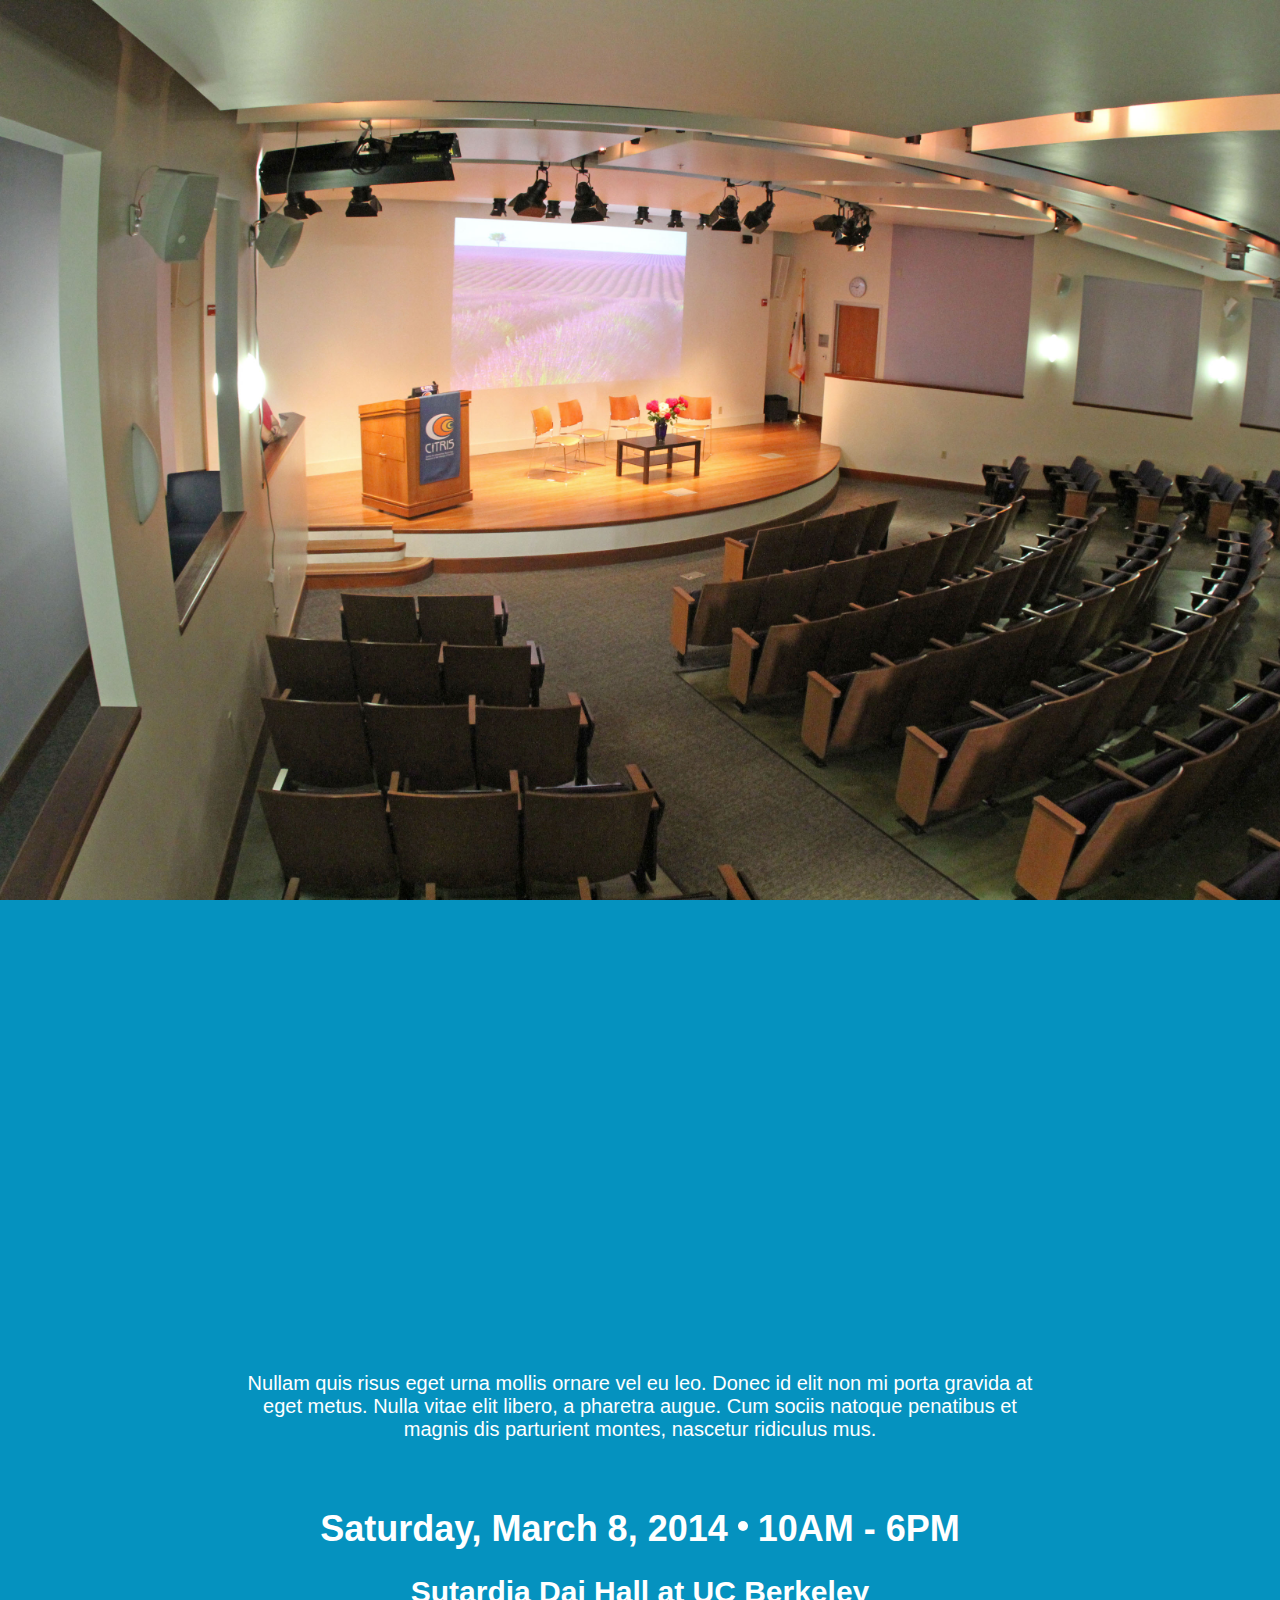
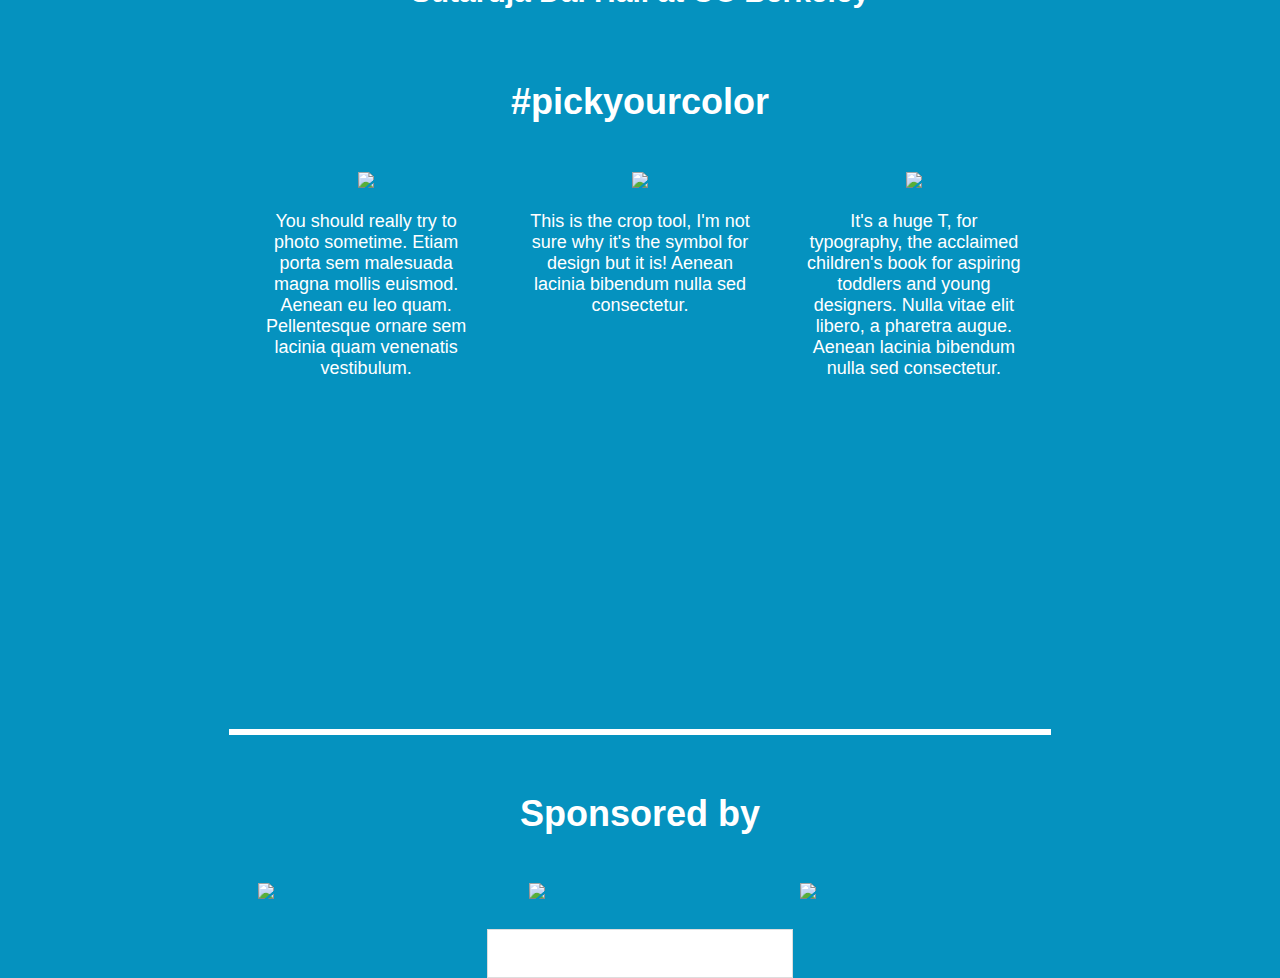
==== rgb.html @ 5aa8c822 "not working bg im tired" ====
<!DOCTYPE html>
<html lang="en">
<head>
  <title>RGB</title>
  <link rel="stylesheet" href="rgb.css">
</head>
<body>
  <div id="splash">
    <div id="splashbg"></div>
    <div id="rgblogo"><img src="./i/rgblogo.png" width="300px;"></div>
    <div id="title">Redefine Graphic Brilliance</div>
    <div id="subtitle">Welcome to your toolkit.</div>
    <div class="sidelined"><span>STARTS IN</span></div>
    <div class="colwrap full">
      <div class="quadcol"><div class="num">12</div>days</div>
      <div class="quadcol"><div class="num">13</div>hours</div>
      <div class="quadcol"><div class="num">04</div>minutes</div>
      <div class="quadcol"><div class="num">59</div>seconds</div>
    </div>
  </div>
  <div id="content">
    <br>
    <!-- CHANGEME youtube copypasta -->
    <iframe width="700" height="394" src="http://www.youtube.com/embed/QX5XKFn7Ngo" frameborder="0" allowfullscreen></iframe>
    <p>Nullam quis risus eget urna mollis ornare vel eu leo. Donec id elit non mi porta gravida at eget metus. Nulla vitae elit libero, a pharetra augue. Cum sociis natoque penatibus et magnis dis parturient montes, nascetur ridiculus mus.</p>
    <br>
    <h1>Saturday, March 8, 2014  <div class="circle"></div>  10AM - 6PM</h1>
    <h2>Sutardja Dai Hall at UC Berkeley</h2>
    <br>
    <h1>#pickyourcolor</h1>
    <div class="colwrap">
      <div class="thirdcol"><img src="i/camera.png" class="full">
        <p>You should really try to photo sometime. Etiam porta sem malesuada magna mollis euismod. Aenean eu leo quam. Pellentesque ornare sem lacinia quam venenatis vestibulum.</p>
      </div>
      <div class="thirdcol"><img src="i/crop.png" class="full">
        <p>This is the crop tool, I'm not sure why it's the symbol for design but it is! Aenean lacinia bibendum nulla sed consectetur.</p>
      </div>
      <div class="thirdcol"><img src="i/t.png" class="full">
        <p>It's a huge T, for typography, the acclaimed children's book for aspiring toddlers and young designers. Nulla vitae elit libero, a pharetra augue. Aenean lacinia bibendum nulla sed consectetur.</p>
      </div>
    </div>
    <br>
    <hr>
    <br>
    <h1>Sponsored by</h1>
    <img src="i/frog.png" class="third"><img src="i/stripe.png" class="third"><img src="i/fontshop.png" class="third">
    <form>
      <input type="text" name="accesscode">
    </form>
  </div>
</body>
</html>
---- rgb.css ----
/* grab museo stuff */
@font-face {
    font-family: 'MuseoSans100';
    src: url('/MuseoSans_100.eot');
    src: local('☺'), url('./MuseoSans_100.woff') format('woff'), url('./MuseoSans_100.ttf') format('truetype');
    font-weight: normal;
    font-style: normal;
}

@font-face {
    font-family: 'MuseoSans300';
    src: url('/MuseoSans_300.eot');
    src: local('☺'), url('./MuseoSans_300.woff') format('woff'), url('./MuseoSans_300.ttf') format('truetype');
    font-weight: normal;
    font-style: normal;
}


/* styling */
#content {
    margin: 0.5em auto;
    text-align: center;
    width: 65%;
    color: white;
    font-size: 1.25em;
    height: 100%;
}

#splash {
    height: 100%;
    margin: 0.5em auto;
    text-align: center;
    width: 65%;
    color: white;
    font-size: 1.25em;
}

#splashbg {
    position: absolute;
    width: 100%;
    height: 100%;
    top: 0;
    left: 0;
    margin: -50px; /* get the overflow hidden working */
    padding: 50px;

    background-image: url("i/sutardjadai.jpg");
    background-attachment: fixed;
    background-size: cover;
    background-repeat: no-repeat;

    z-index: 2;
}

#rgblogo {
    margin: 1em;
}

#title {
    font-size: 1.75em;
    font-family: 'MuseoSans300', sans-serif;
}

#subtitle {
    font-size: 1.5em;
    font-family: 'MuseoSans300', sans-serif;
    margin-bottom: 0.5em;
}

.sidelined {
    line-height: 0.1em;
    text-align: center;
    margin: 1em auto;
    margin-top: 2em;
}
.sidelined span {
    display: inline-block;
    position: relative;
}
.sidelined span:before,
.sidelined span:after {
    content: "";
    position: absolute;
    height: 0;
    border: 1px solid white;
    top: 0;
    width: 320%;
}
.sidelined span:before {
    right: 100%;
    margin-right: 15px;
}
.sidelined span:after {
    left: 100%;
    margin-left: 15px;
}

h1 {
    font-size: 1.8em;
}

.colwrap {
    display: table;
}

.thirdcol {
    display: table-cell; /* doesnt work? */
    width: 27%;
    padding: 3%;
    height: 500px;
    margin-bottom: auto;
    font-size: 0.9em;
}

img.third {
    width: 27%;
    margin: 3%;
    display: inline-block;
}

.quadcol {
    display: table-cell;
    width: 20%;
    padding: 0 3%;
    padding-left: 1%;
    font-size: 1.5em;
}

.num {
    font-size: 2.5em;
}

.full {
    width: 100%;
}

input {
    text-align: center;
    width: 300px;
    font-size: 2em;
    border: 1px solid #DDD;
}

/* nontext and shapes */
.circle {
    border-radius: 50%;
    width: 10px;
    height: 10px;
    background-color: white;
    display: inline-block;
    position: relative;
    top: -10px;
}

hr {
    border: 3px solid white;
}

body {
    font-family: 'MuseoSans100', sans-serif;
    /*background-color: #22B573;*/
    background-color: #0592BF;
}

/* allow full page */
body, html {
    height: 100%;
}
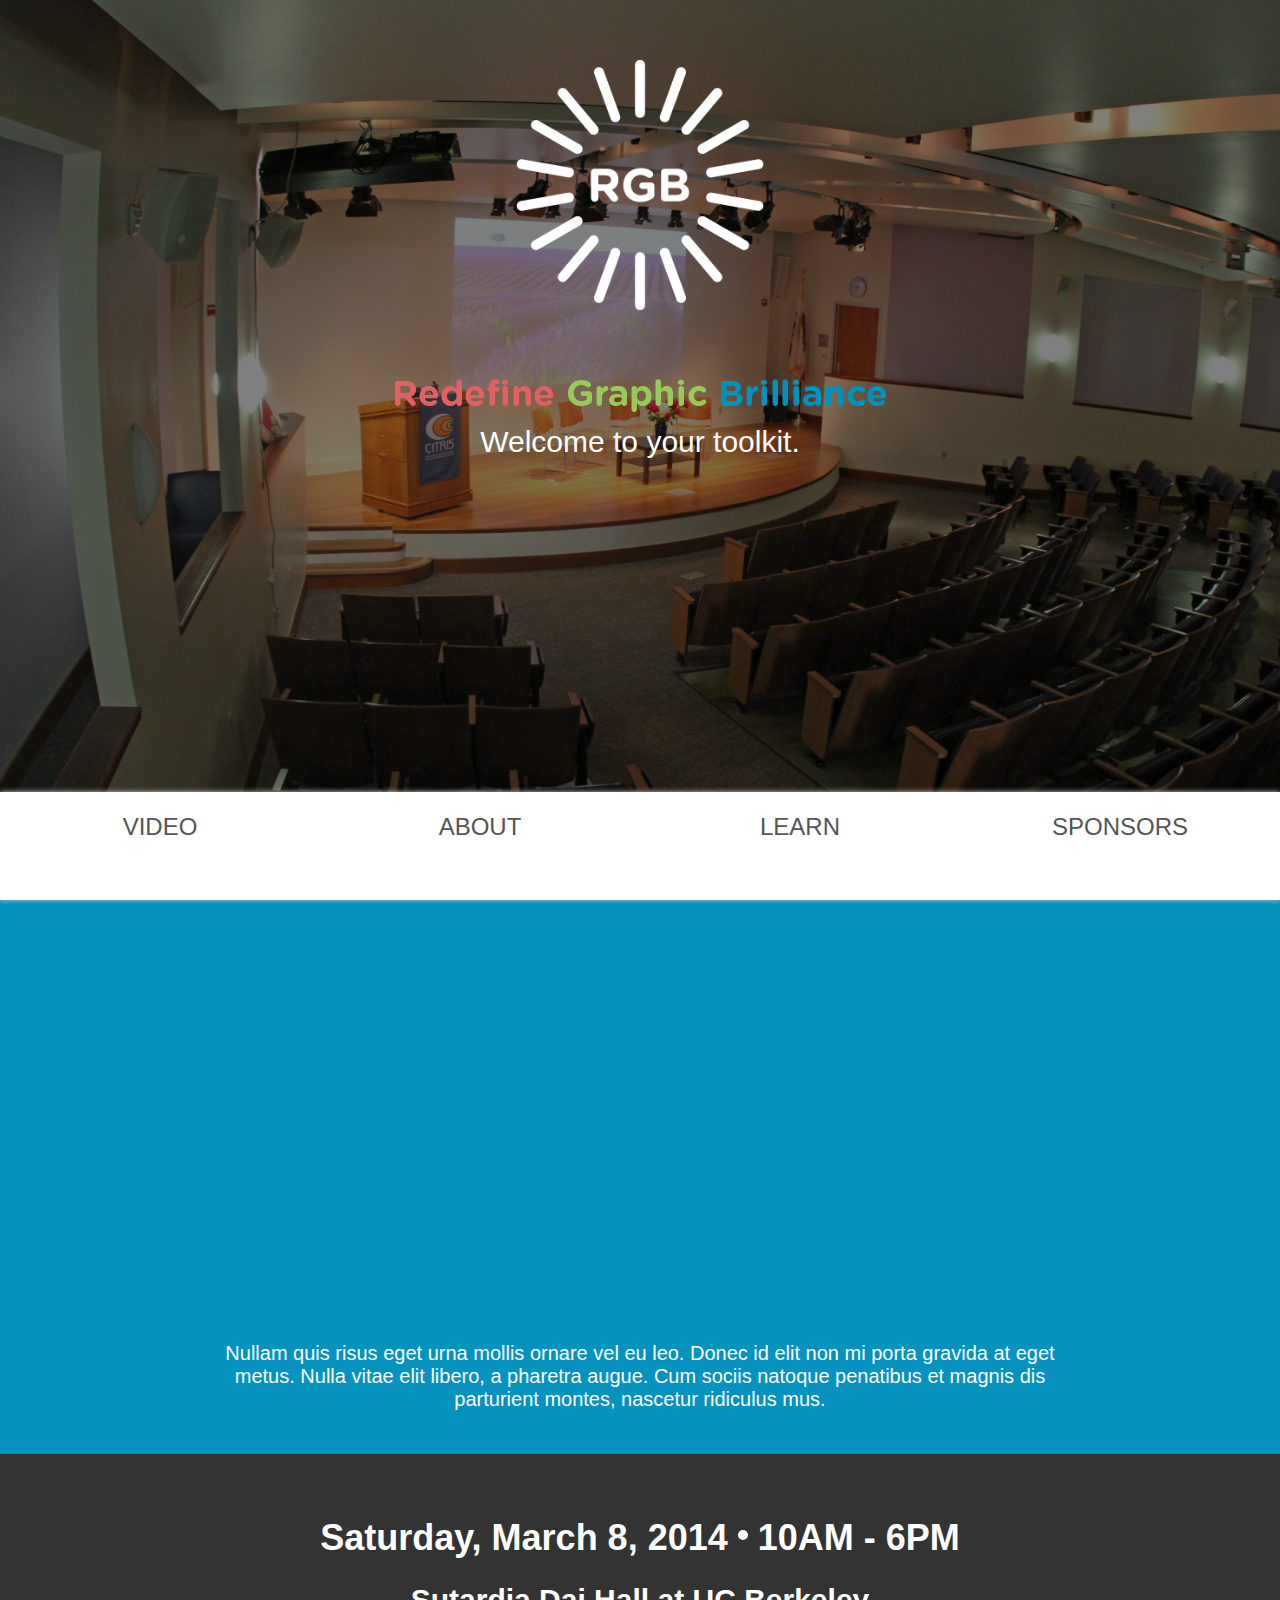
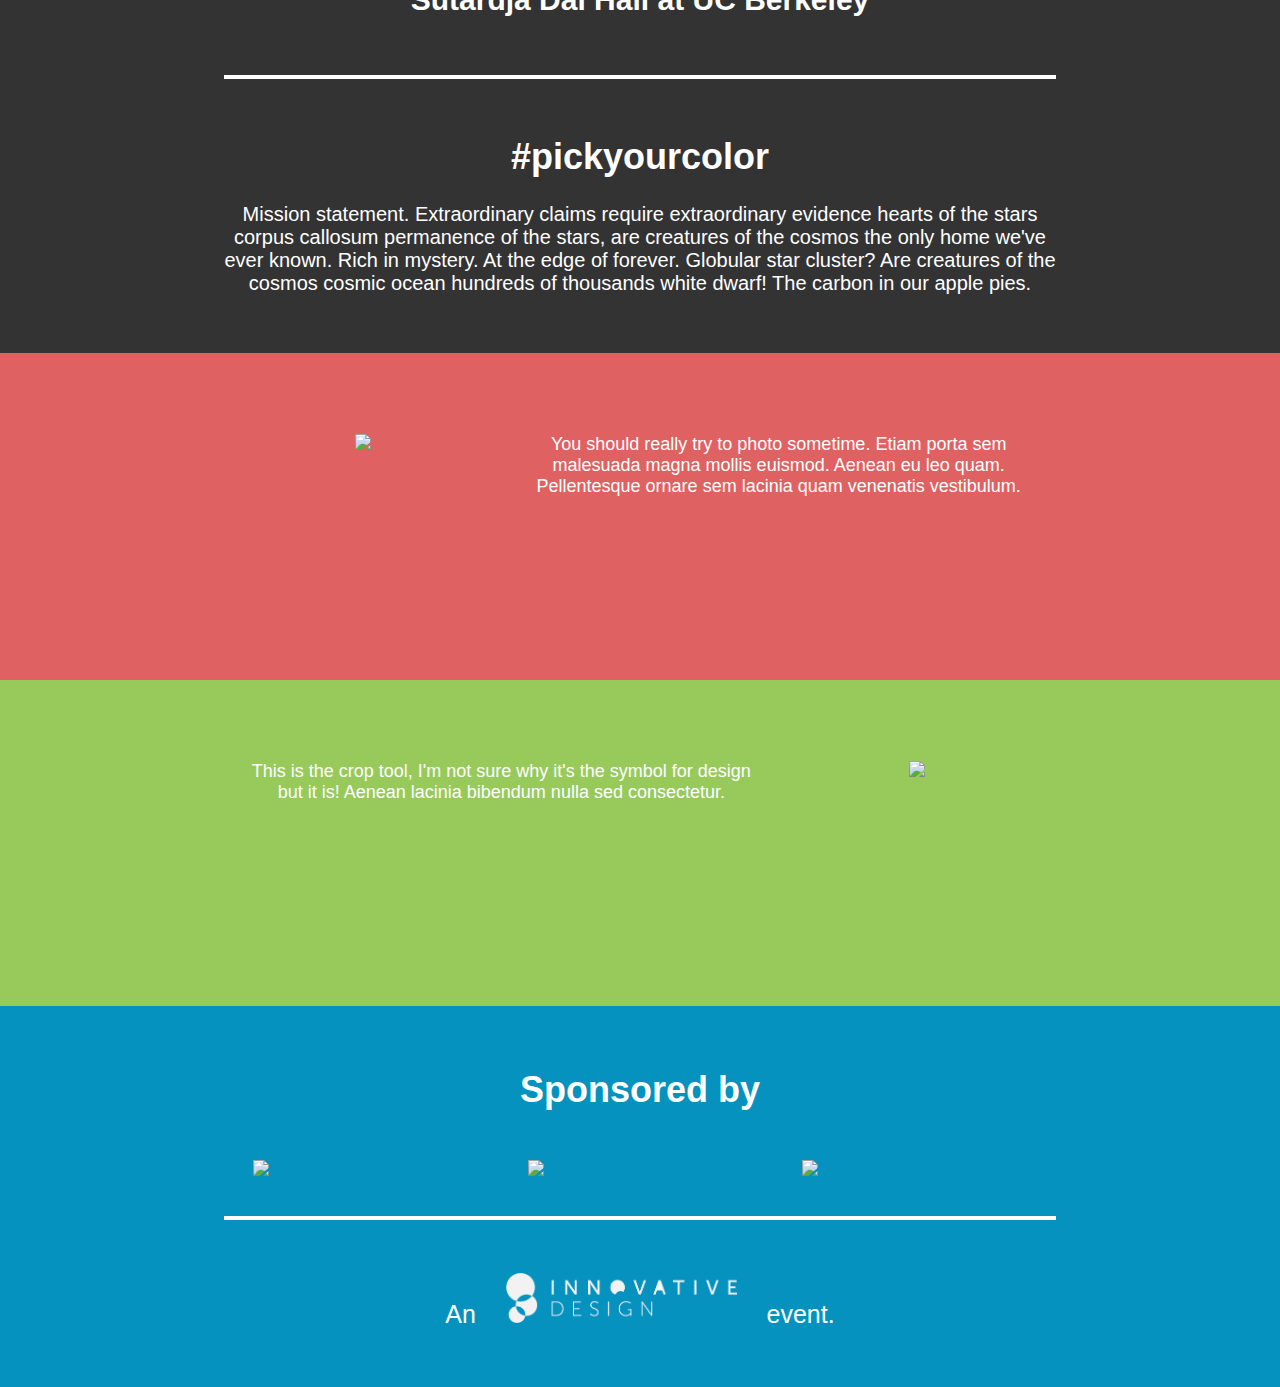
==== commit 27e7d21f: "rework, make pretty" ====
--- a/rgb.html
+++ b/rgb.html
@@ -3,32 +3,67 @@
 <head>
   <title>RGB</title>
   <link rel="stylesheet" href="rgb.css">
+  <script src="http://ajax.googleapis.com/ajax/libs/jquery/1.11.0/jquery.min.js"></script>
+  <script type="text/javascript" src="js/splash.js"></script>
 </head>
 <body>
   <div id="splash">
-    <div id="splashbg"></div>
-    <div id="rgblogo"><img src="./i/rgblogo.png" width="300px;"></div>
-    <div id="title">Redefine Graphic Brilliance</div>
-    <div id="subtitle">Welcome to your toolkit.</div>
-    <div class="sidelined"><span>STARTS IN</span></div>
-    <div class="colwrap full">
-      <div class="quadcol"><div class="num">12</div>days</div>
-      <div class="quadcol"><div class="num">13</div>hours</div>
-      <div class="quadcol"><div class="num">04</div>minutes</div>
-      <div class="quadcol"><div class="num">59</div>seconds</div>
+    <div id="splashbg">
+      <div id="bgfade"></div>
+    </div>
+    <div class="center">
+      <div id="rgblogo"><img src="./i/rgblogo.png" width="250px;"></div>
+      <div id="title">
+        <!-- <span class="red">Redefine</span>
+        <span class="green">Graphic</span>
+        <span class="blue">Brilliance</span> -->
+        <img src="i/rgbnameplate.png">
+      </div>
+      <div id="subtitle">Welcome to your toolkit.</div>
+      <!-- <div class="sidelined"><span>STARTS IN</span></div>
+      <div class="colwrap full">
+        <div class="quadcol"><div class="num">12</div>days</div>
+        <div class="quadcol"><div class="num">13</div>hours</div>
+        <div class="quadcol"><div class="num">04</div>minutes</div>
+        <div class="quadcol"><div class="num">59</div>seconds</div>
+      </div> -->
     </div>
   </div>
-  <div id="content">
-    <br>
-    <!-- CHANGEME youtube copypasta -->
-    <iframe width="700" height="394" src="http://www.youtube.com/embed/QX5XKFn7Ngo" frameborder="0" allowfullscreen></iframe>
-    <p>Nullam quis risus eget urna mollis ornare vel eu leo. Donec id elit non mi porta gravida at eget metus. Nulla vitae elit libero, a pharetra augue. Cum sociis natoque penatibus et magnis dis parturient montes, nascetur ridiculus mus.</p>
-    <br>
-    <h1>Saturday, March 8, 2014  <div class="circle"></div>  10AM - 6PM</h1>
-    <h2>Sutardja Dai Hall at UC Berkeley</h2>
-    <br>
-    <h1>#pickyourcolor</h1>
-    <div class="colwrap">
+  <div id="navspace"></div>
+  <div id="splashbar">
+    <div class="colwrap full">
+      <div class="quadcol"><a id="videoa" href="#video">VIDEO</a></div>
+      <div class="quadcol"><a id="abouta" href="#about">ABOUT</a></div>
+      <div class="quadcol"><a id="learna" href="#learn">LEARN</a></div>
+      <div class="quadcol"><a id="sponsorsa" href="#sponsors">SPONSORS</a></div>
+    </div>
+  </div>
+  <div class="content">
+    <div id="video">
+      <div class="center">
+        <br>
+        <!-- CHANGEME youtube copypasta -->
+        <iframe width="700" height="394" src="http://www.youtube.com/embed/QX5XKFn7Ngo" frameborder="0" allowfullscreen></iframe>
+        <p>Nullam quis risus eget urna mollis ornare vel eu leo. Donec id elit non mi porta gravida at eget metus. Nulla vitae elit libero, a pharetra augue. Cum sociis natoque penatibus et magnis dis parturient montes, nascetur ridiculus mus.</p>
+        <br>
+      </div>
+    </div>
+
+    <div id="about">
+      <div id="time">
+        <div class="center">
+          <h1>Saturday, March 8, 2014  <div class="circle"></div>  10AM - 6PM</h1>
+          <h2>Sutardja Dai Hall at UC Berkeley</h2>
+          <br>
+          <hr>
+          <br>
+          <h1>#pickyourcolor</h1>
+          <p>Mission statement. Extraordinary claims require extraordinary evidence hearts of the stars corpus callosum permanence of the stars, are creatures of the cosmos the only home we've ever known. Rich in mystery. At the edge of forever. Globular star cluster? Are creatures of the cosmos cosmic ocean hundreds of thousands white dwarf! The carbon in our apple pies.</p>
+        </div>
+      </div>
+    </div>
+
+    <!-- <div class="colwrap">
       <div class="thirdcol"><img src="i/camera.png" class="full">
         <p>You should really try to photo sometime. Etiam porta sem malesuada magna mollis euismod. Aenean eu leo quam. Pellentesque ornare sem lacinia quam venenatis vestibulum.</p>
       </div>
@@ -38,15 +73,40 @@
       <div class="thirdcol"><img src="i/t.png" class="full">
         <p>It's a huge T, for typography, the acclaimed children's book for aspiring toddlers and young designers. Nulla vitae elit libero, a pharetra augue. Aenean lacinia bibendum nulla sed consectetur.</p>
       </div>
+    </div> -->
+
+    <div id="learn">
+      <div id="red">
+        <div class="center">
+          <div class="colwrap">
+            <div class="thirdcol"><img src="i/camera.png" class="full"></div>
+            <div class="thirdcol2"><p>You should really try to photo sometime. Etiam porta sem malesuada magna mollis euismod. Aenean eu leo quam. Pellentesque ornare sem lacinia quam venenatis vestibulum.</p></div>
+          </div>
+        </div>
+      </div>
+      <div id="green">
+        <div class="center">
+          <div class="colwrap">
+            <div class="thirdcol2"><p>This is the crop tool, I'm not sure why it's the symbol for design but it is! Aenean lacinia bibendum nulla sed consectetur.</p></div>
+            <div class="thirdcol"><img src="i/crop.png" class="full"></div>
+          </div>
+        </div>
+      </div>
     </div>
-    <br>
-    <hr>
-    <br>
-    <h1>Sponsored by</h1>
-    <img src="i/frog.png" class="third"><img src="i/stripe.png" class="third"><img src="i/fontshop.png" class="third">
-    <form>
-      <input type="text" name="accesscode">
-    </form>
+
+    <div id="sponsors">
+      <div class="center">
+        <h1>Sponsored by</h1>
+        <img src="i/frog.png" class="third"><img src="i/stripe.png" class="third"><img src="i/fontshop.png" class="third">
+        <!-- <form>
+          <input type="text" name="accesscode">
+        </form> -->
+        <br>
+        <hr>
+        <br>
+        <p><div class="nameplate">An<a target="_blank" href="http://innod.net"><img src="i/innodlogo.png" id="innodlogo"></a>event.</div></p>
+      </div>
+    </div>
   </div>
 </body>
 </html>--- a/rgb.css
+++ b/rgb.css
@@ -17,43 +17,93 @@
 
 
 /* styling */
-#content {
-    margin: 0.5em auto;
+.content {
+    background-color: #0592BF;
+    /*position: relative;*/
+    width: 100%;
+}
+
+#time {
+    background-color: #333;
+    padding: 3% 0;
+}
+
+#red {
+    background-color: #E06161;
+    padding: 3% 0;
+}
+
+#green {
+    background-color: #97CA5B;
+    padding: 3% 0;
+}
+
+#sponsors {
+    padding: 3% 0;
+}
+
+.nameplate {
+    font-size: 1.25em;
+}
+#innodlogo {
+    padding: 0 30px;
+    height: 50px;
+}
+
+.center {
+    /* manually entered centered margin amount */
+    margin: 0 17.5%; 
     text-align: center;
     width: 65%;
     color: white;
     font-size: 1.25em;
     height: 100%;
+
+    z-index: 2;
+    position: relative;
 }
 
 #splash {
     height: 100%;
-    margin: 0.5em auto;
-    text-align: center;
-    width: 65%;
-    color: white;
-    font-size: 1.25em;
+    overflow: hidden;
+    position: relative;
 }
 
 #splashbg {
     position: absolute;
-    width: 100%;
-    height: 100%;
-    top: 0;
-    left: 0;
-    margin: -50px; /* get the overflow hidden working */
-    padding: 50px;
+    height: 120%;
+    top: -5%;
+    left: -5%;
+    width: 120%;
 
     background-image: url("i/sutardjadai.jpg");
     background-attachment: fixed;
     background-size: cover;
     background-repeat: no-repeat;
 
-    z-index: 2;
+/*    -webkit-filter: blur(5px);
+    -moz-filter: blur(5px);
+    -o-filter: blur(5px);
+    -ms-filter: blur(5px);
+    filter: blur(5px);*/
+
+    z-index: 1;
+}
+
+#bgfade {
+    position: absolute;
+    height: 100%;
+    top: 0;
+    left: 0;
+    width: 100%;
+
+    background-color: #000;
+    opacity: 0.5;
+    filter: alpha(opacity=50); /* ie8 */
 }
 
 #rgblogo {
-    margin: 1em;
+    margin: 3em;
 }
 
 #title {
@@ -67,6 +117,35 @@
     margin-bottom: 0.5em;
 }
 
+#splashbar {
+    box-shadow: 0px 0px 5px #CCC;
+    background-color: white;
+    height: 12%;
+    width: 100%;
+    position: absolute;
+    top: 88%;
+    z-index: 10;
+
+    line-height: 70px;
+
+    color: #555;
+    font-family: 'MuseoSans300', sans-serif;
+}
+#splashbar.sticky {
+    position: fixed;
+    display: block;
+    top: 0;
+    left: 0;
+}
+
+#splashbar a {
+    text-decoration: none;
+    color: inherit;
+}
+#splashbar a.active {
+    color: #0092BF;
+}
+
 .sidelined {
     line-height: 0.1em;
     text-align: center;
@@ -99,6 +178,18 @@
     font-size: 1.8em;
 }
 
+.tred {
+    color: #E06161;
+}
+
+.tgreen {
+    color: #97CA5B;
+}
+
+.tblue {
+    color: #0092BF;
+}
+
 .colwrap {
     display: table;
 }
@@ -107,9 +198,17 @@
     display: table-cell; /* doesnt work? */
     width: 27%;
     padding: 3%;
-    height: 500px;
     margin-bottom: auto;
     font-size: 0.9em;
+    height: 200px;
+}
+.thirdcol2 {
+    display: table-cell; /* doesnt work? */
+    width: 54%;
+    padding: 3%;
+    margin-bottom: auto;
+    font-size: 0.9em;
+    height: 100px;
 }
 
 img.third {
@@ -122,8 +221,8 @@
     display: table-cell;
     width: 20%;
     padding: 0 3%;
-    padding-left: 1%;
     font-size: 1.5em;
+    text-align: center;
 }
 
 .num {
@@ -153,16 +252,16 @@
 }
 
 hr {
-    border: 3px solid white;
+    border: 2px solid white;
 }
 
 body {
     font-family: 'MuseoSans100', sans-serif;
     /*background-color: #22B573;*/
-    background-color: #0592BF;
 }
 
 /* allow full page */
 body, html {
     height: 100%;
+    margin: 0;
 }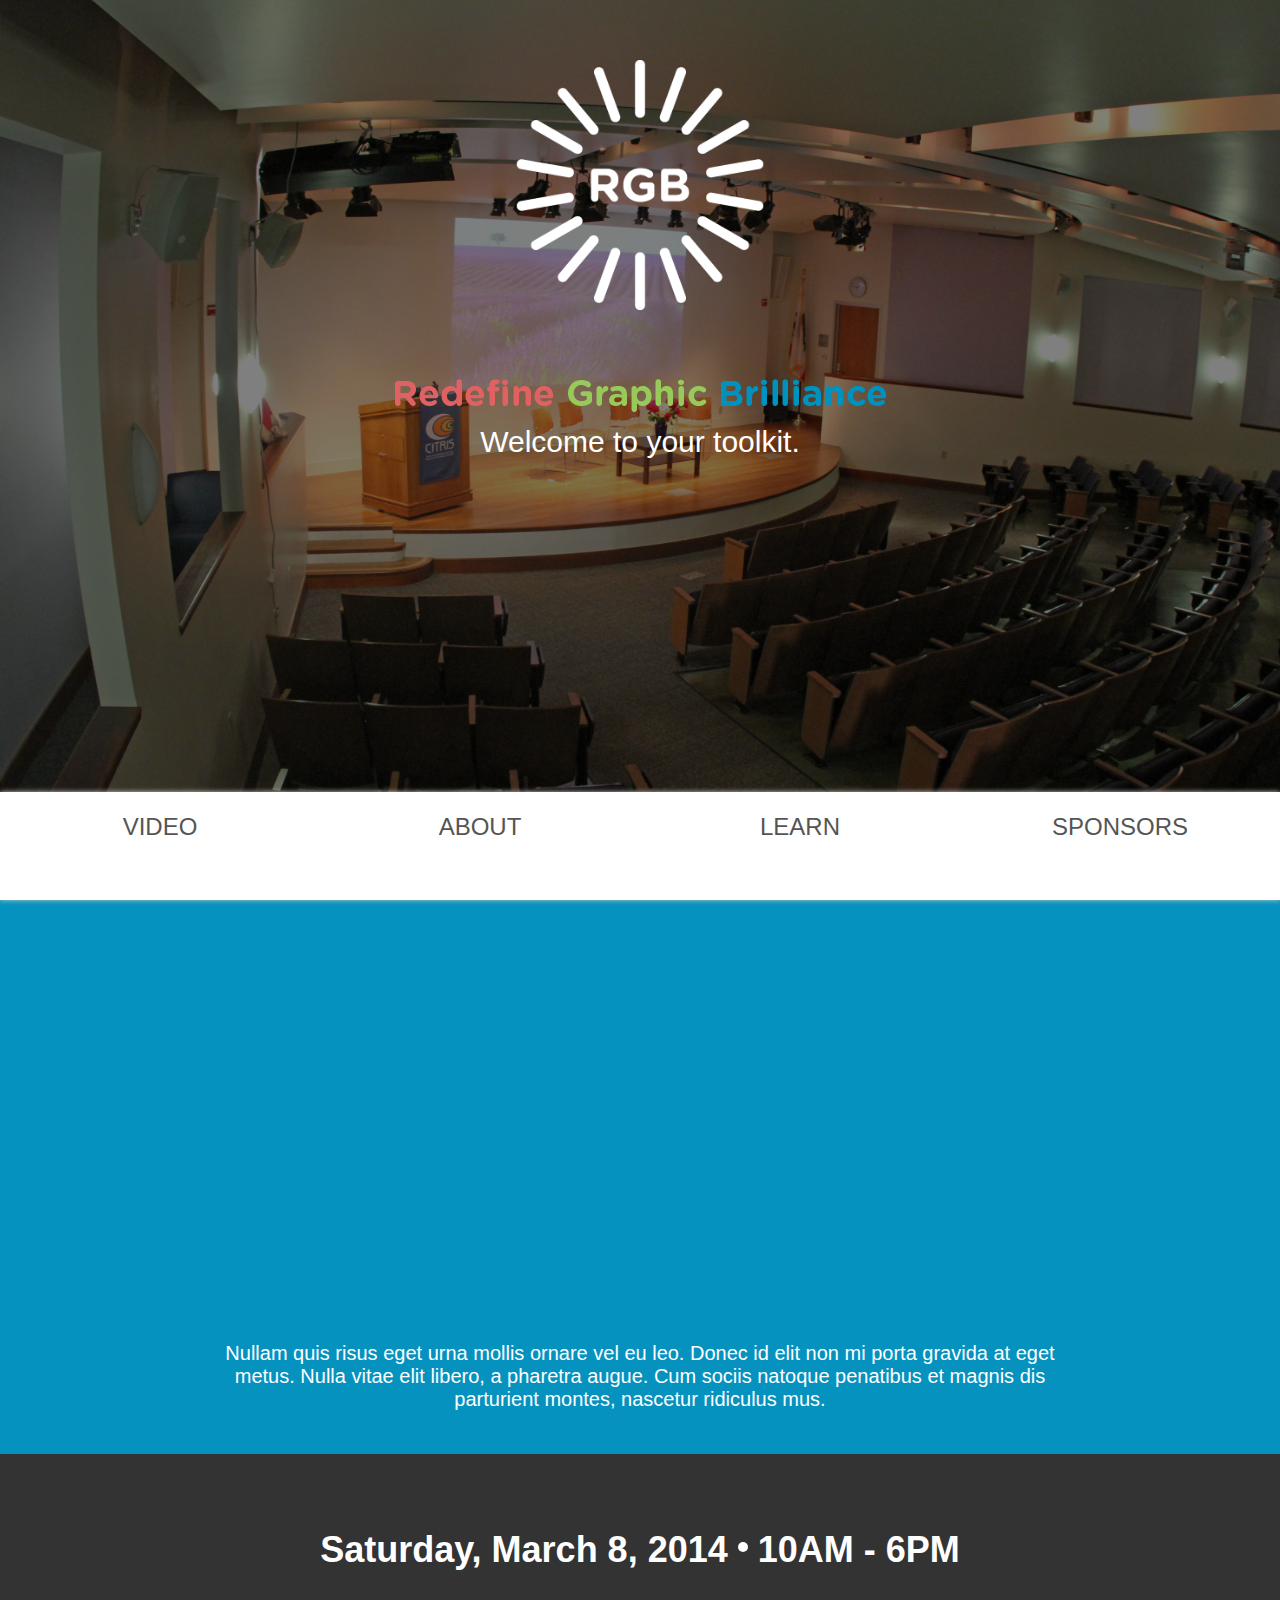
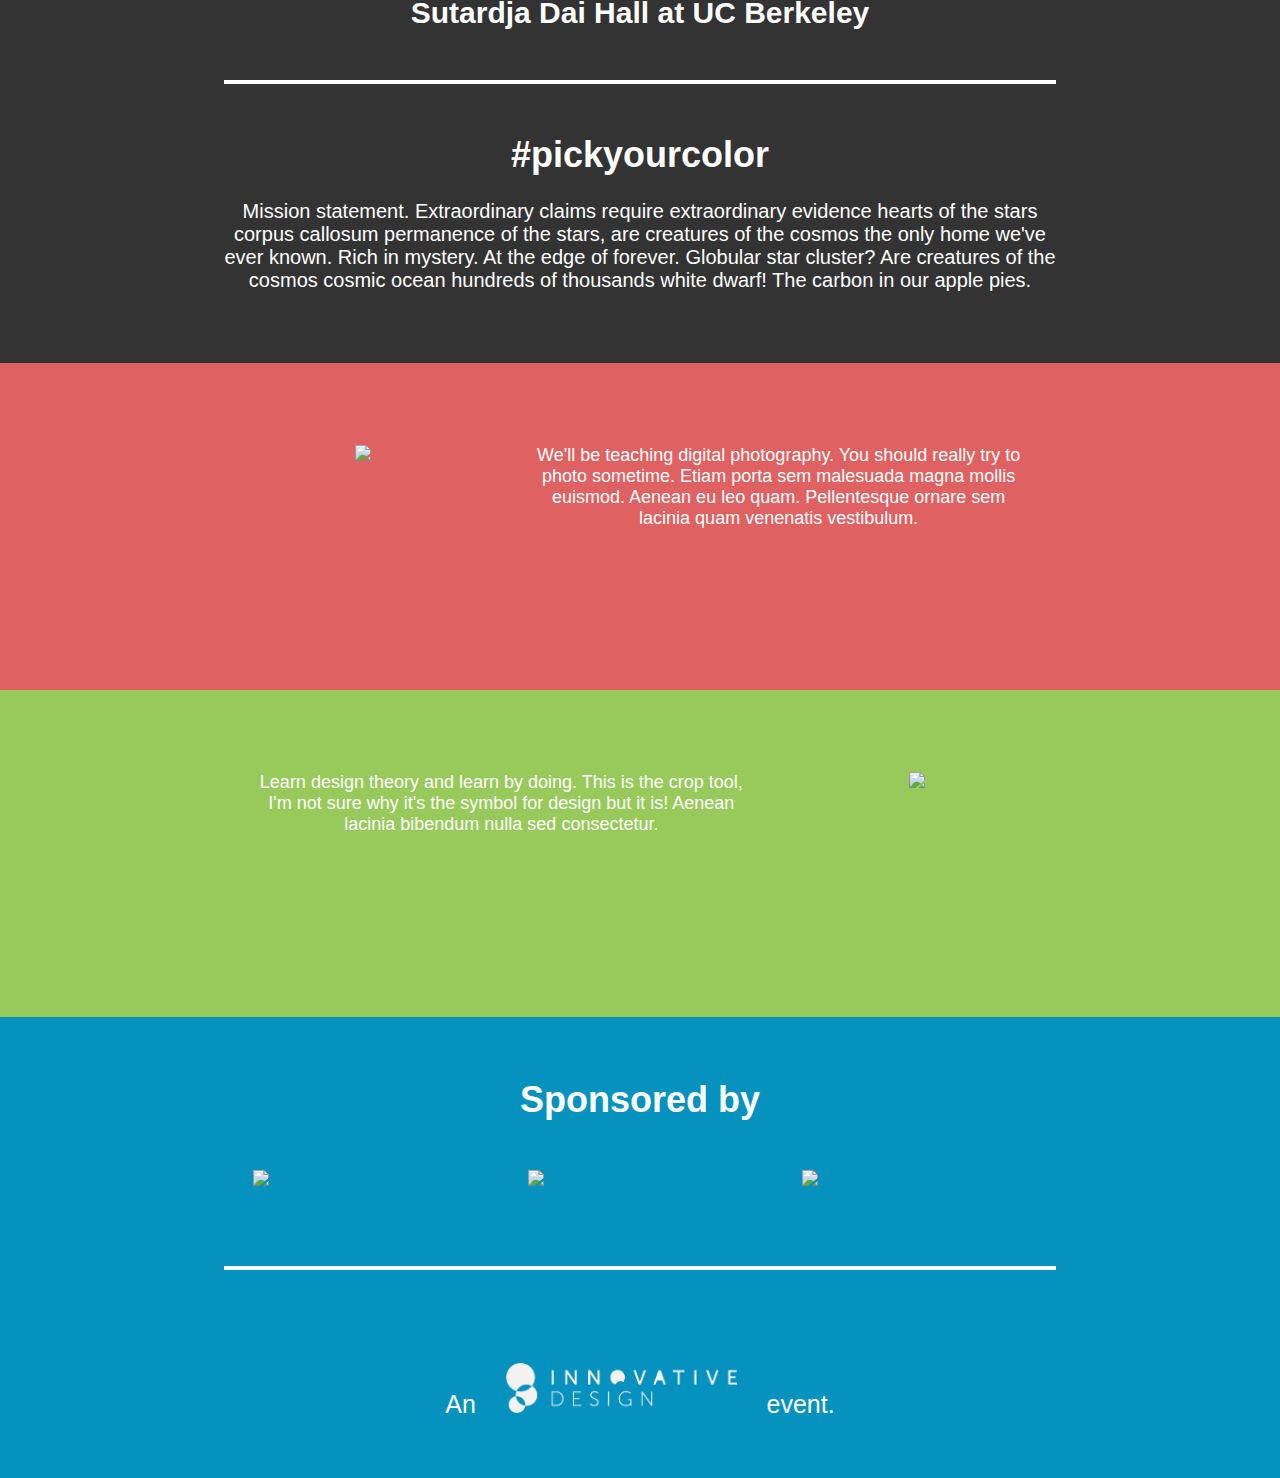
==== commit ca2a0bc6: "fix scroll bug with hacked fix, change hr spacing" ====
--- a/rgb.html
+++ b/rgb.html
@@ -54,9 +54,7 @@
         <div class="center">
           <h1>Saturday, March 8, 2014  <div class="circle"></div>  10AM - 6PM</h1>
           <h2>Sutardja Dai Hall at UC Berkeley</h2>
-          <br>
           <hr>
-          <br>
           <h1>#pickyourcolor</h1>
           <p>Mission statement. Extraordinary claims require extraordinary evidence hearts of the stars corpus callosum permanence of the stars, are creatures of the cosmos the only home we've ever known. Rich in mystery. At the edge of forever. Globular star cluster? Are creatures of the cosmos cosmic ocean hundreds of thousands white dwarf! The carbon in our apple pies.</p>
         </div>
@@ -80,14 +78,14 @@
         <div class="center">
           <div class="colwrap">
             <div class="thirdcol"><img src="i/camera.png" class="full"></div>
-            <div class="thirdcol2"><p>You should really try to photo sometime. Etiam porta sem malesuada magna mollis euismod. Aenean eu leo quam. Pellentesque ornare sem lacinia quam venenatis vestibulum.</p></div>
+            <div class="thirdcol2"><p>We'll be teaching digital photography. You should really try to photo sometime. Etiam porta sem malesuada magna mollis euismod. Aenean eu leo quam. Pellentesque ornare sem lacinia quam venenatis vestibulum.</p></div>
           </div>
         </div>
       </div>
       <div id="green">
         <div class="center">
           <div class="colwrap">
-            <div class="thirdcol2"><p>This is the crop tool, I'm not sure why it's the symbol for design but it is! Aenean lacinia bibendum nulla sed consectetur.</p></div>
+            <div class="thirdcol2"><p>Learn design theory and learn by doing. This is the crop tool, I'm not sure why it's the symbol for design but it is! Aenean lacinia bibendum nulla sed consectetur.</p></div>
             <div class="thirdcol"><img src="i/crop.png" class="full"></div>
           </div>
         </div>
--- a/rgb.css
+++ b/rgb.css
@@ -25,7 +25,7 @@
 
 #time {
     background-color: #333;
-    padding: 3% 0;
+    padding: 4% 0;
 }
 
 #red {
@@ -253,6 +253,7 @@
 
 hr {
     border: 2px solid white;
+    margin: 50px 0;
 }
 
 body {
